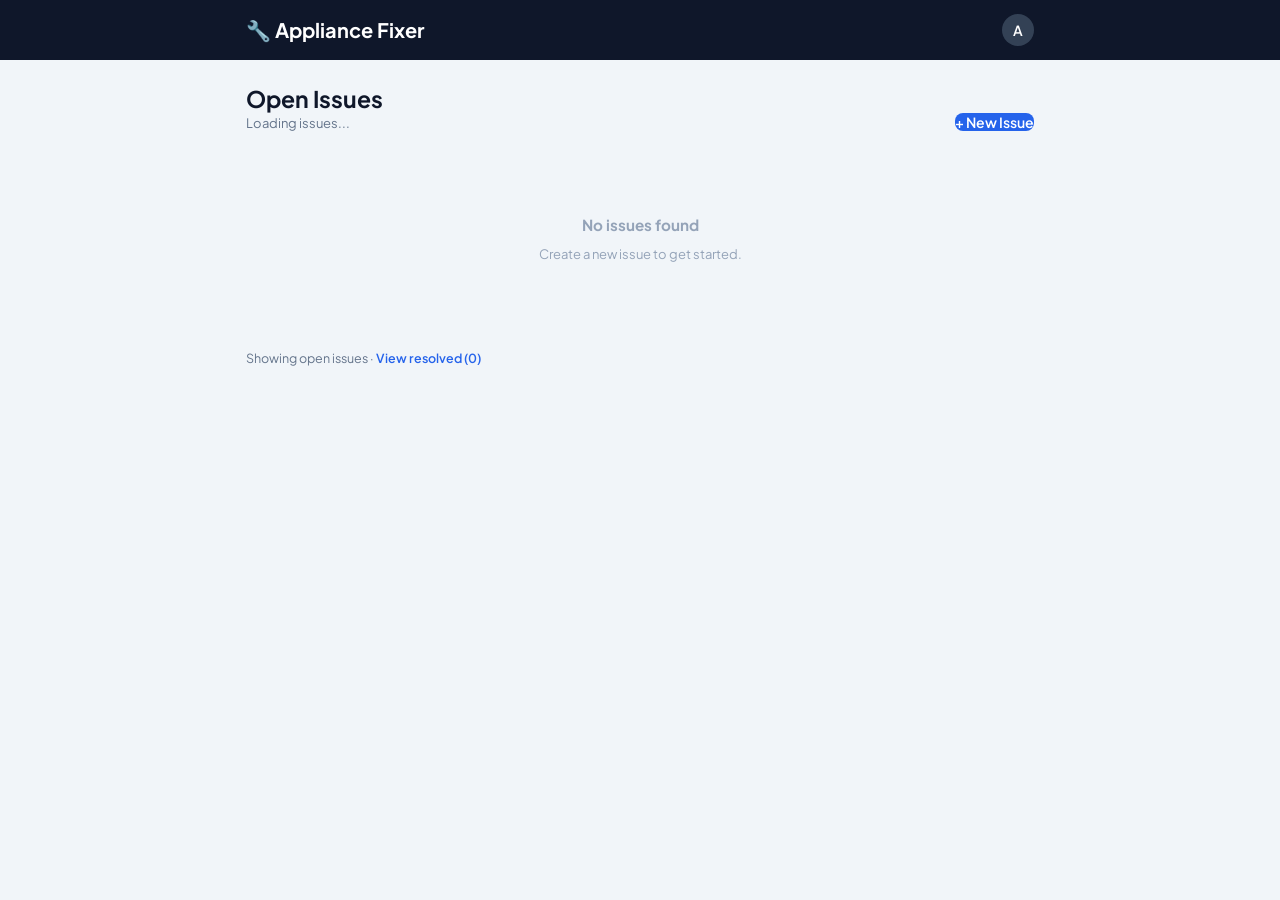
==== frontend/index.html @ 9d4b90e4 "Add consolidated design docs, Flutter build plan, and web frontend reference - docs/DESIGN_COMPLETE." ====
<!DOCTYPE html>
<html lang="en">
<head>
    <meta charset="UTF-8">
    <meta name="viewport" content="width=device-width, initial-scale=1.0">
    <meta name="description" content="Appliance Fixer - Diagnose and repair household appliances with Gemini AI support.">
    <title>Appliance Fixer</title>
    <!-- Fonts -->
    <link rel="preconnect" href="https://fonts.googleapis.com">
    <link rel="preconnect" href="https://fonts.gstatic.com" crossorigin>
    <link href="https://fonts.googleapis.com/css2?family=Plus+Jakarta+Sans:wght@400;500;600;700&display=swap" rel="stylesheet">
    <!-- Style -->
    <link rel="stylesheet" href="style.css">
    <!-- Script -->
    <script src="app.js" defer></script>
</head>
<body class="light-theme">
    
    <!-- Top App Bar -->
    <header class="app-bar">
        <div class="app-bar-content">
            <span class="app-logo">🔧 Appliance Fixer</span>
            <div class="user-avatar">A</div>
        </div>
    </header>

    <!-- Main Workspace Container -->
    <main class="main-container">
        
        <!-- Dashboard / Tickets List View -->
        <section id="dashboard-view" class="view-section">
            <div class="dashboard-header">
                <div class="dashboard-title-group">
                    <h1>Open Issues</h1>
                    <p id="tickets-subtitle" class="subtitle">Loading issues...</p>
                </div>
                <button id="btn-new-ticket" class="btn btn-primary">
                    +   New Issue
                </button>
            </div>

            <!-- Tickets Stack Container -->
            <div class="tickets-stack-wrapper">
                <div id="tickets-loading" class="loading-state hidden">
                    <div class="spinner"></div>
                    <p>Loading cases...</p>
                </div>
                
                <div id="tickets-empty" class="empty-state hidden">
                    <h3>No issues found</h3>
                    <p>Create a new issue to get started.</p>
                </div>

                <div id="tickets-grid" class="tickets-stack">
                    <!-- Ticket cards inserted dynamically here -->
                </div>
            </div>

            <!-- Footer status link -->
            <footer class="dashboard-footer">
                <span id="footer-text">Showing open issues · <a href="#" id="footer-toggle-link">View resolved (0)</a></span>
            </footer>
        </section>

        <!-- Ticket Detail View -->
        <section id="detail-view" class="view-section hidden">
            <div class="detail-navigation">
                <button id="btn-back-to-dashboard" class="btn-back">
                    ← All issues
                </button>
            </div>

            <div class="detail-header">
                <div class="detail-title-group">
                    <h1 id="detail-title">Samsung · Refrigerator</h1>
                    <p id="detail-meta-line" class="detail-meta">Model Number RF28R7201</p>
                </div>
                <span id="detail-status-badge" class="status-badge diagnosing">DIAGNOSING</span>
            </div>

            <div class="detail-split-layout">
                
                <!-- Left: Case Summary Panel -->
                <aside class="detail-summary-panel">
                    <h2>Case summary</h2>
                    
                    <div class="summary-section">
                        <h3>SYMPTOM</h3>
                        <p id="detail-symptom" class="symptom-text">Fresh-food warm; freezer cold.</p>
                    </div>

                    <div class="summary-section" id="detail-photos-section" style="display: none;">
                        <h3>PHOTOS</h3>
                        <div id="detail-photos" class="detail-photos-row"></div>
                    </div>

                    <div class="summary-section">
                        <h3>DIAGNOSIS</h3>
                        <div class="diagnosis-block">
                            <p id="detail-diagnosis-text" class="diagnosis-text">Restricted airflow / dirty coils</p>
                            <span id="detail-diagnosis-confidence" class="confidence-text">(confidence: medium)</span>
                        </div>
                    </div>

                    <div class="summary-section">
                        <h3>STEPS TAKEN</h3>
                        <div id="detail-steps-list" class="steps-dot-list">
                            <!-- Circular dots list rendered dynamically -->
                        </div>
                    </div>

                    <hr class="panel-divider">

                    <div class="summary-section">
                        <h3>NEXT STEP</h3>
                        <div class="next-step-strip-box">
                            <p id="detail-next-step" class="next-step-text">Confirm coils are clean, then test the evaporator fan motor.</p>
                        </div>
                    </div>

                    <div class="panel-actions">
                        <button id="btn-escalate" class="btn btn-escalate">Escalate to a pro</button>
                        <button id="btn-resolve" class="btn btn-resolve-pro">Mark as resolved</button>
                    </div>

                    <!-- Escalation details box -->
                    <div id="detail-escalation-block" class="escalation-info-box hidden">
                        <h4 class="escalation-title">Professional Service Escalation</h4>
                        <div class="escalation-field">
                            <label>Recipient:</label>
                            <span id="escalation-recipient">support@samsung.com</span>
                        </div>
                        <div class="escalation-field">
                            <label>Subject:</label>
                            <span id="escalation-subject">Service Request...</span>
                        </div>
                        <div class="escalation-field">
                            <label>Email Draft:</label>
                            <textarea id="escalation-body" readonly class="escalation-textarea" rows="6"></textarea>
                        </div>
                    </div>
                </aside>

                <!-- Right: Chat interface -->
                <section class="detail-chat-panel">
                    <div id="chat-messages" class="chat-messages-container">
                        <!-- Chat messages rendered dynamically -->
                    </div>

                    <!-- Typing state loader -->
                    <div id="chat-typing" class="chat-typing-loader hidden">
                        <span class="typing-dot"></span>
                        <span class="typing-dot"></span>
                        <span class="typing-dot"></span>
                    </div>

                    <!-- Input message controls -->
                    <div class="chat-input-bar">
                        <form id="chat-form" class="chat-form">
                            <input type="text" id="chat-input" placeholder="Type a reply..." required autocomplete="off">
                            <input type="file" id="chat-photo-input" accept="image/*" class="hidden">
                            <button type="button" id="btn-chat-attach" class="btn-attach" title="Upload spec plate / symptom photo">
                                📷
                            </button>
                            <button type="submit" id="btn-send-message" class="btn-send">
                                ➤
                            </button>
                        </form>
                    </div>
                </section>
            </div>
        </section>
    </main>

    <!-- New Ticket Modal -->
    <div id="new-ticket-modal" class="modal-overlay hidden">
        <div class="modal-container">
            <div class="modal-header">
                <div>
                    <h2>New Issue</h2>
                    <p class="modal-subtitle">Describe what’s wrong. Add a photo of the spec plate to auto-fill.</p>
                </div>
                <button id="modal-close-btn" class="btn-modal-close">&times;</button>
            </div>

            <form id="new-ticket-form">
                <div class="modal-body">
                    
                    <!-- Scan plate action strip -->
                    <div class="scan-plate-action-bar" id="btn-trigger-scan">
                        <span>📷  Scan spec plate — auto-fills brand, model &amp; error code</span>
                        <input type="file" id="form-plate-scan" accept="image/*" class="hidden">
                        <span id="plate-scan-spinner" class="scan-spinner hidden">⚡ Processing...</span>
                        <span id="plate-scan-status" class="scan-success-tick hidden">✓ Done!</span>
                    </div>

                    <div class="form-group">
                        <label>Appliance type</label>
                        <select id="form-appliance" class="form-select" required>
                            <option value="refrigerator" selected>Refrigerator</option>
                        </select>
                    </div>

                    <div class="form-row">
                        <div class="form-group">
                            <label>Brand</label>
                            <input type="text" id="form-brand" class="form-control" placeholder="e.g. Samsung" required>
                        </div>
                        <div class="form-group">
                            <label>Model number</label>
                            <input type="text" id="form-model" class="form-control" placeholder="e.g. RF28R7201..." required>
                            <span id="model-validation-status" class="validation-label hidden"></span>
                        </div>
                    </div>

                    <div class="form-group">
                        <label>What’s wrong?</label>
                        <textarea id="form-symptom" class="form-control" rows="3" placeholder="Fresh-food side is warm but the freezer is still cold..." required></textarea>
                    </div>

                    <div class="form-group">
                        <label>Error code <span class="label-optional">(optional)</span></label>
                        <input type="text" id="form-error-code" class="form-control" placeholder="e.g. 22 E">
                    </div>
                </div>

                <div class="modal-footer">
                    <button type="button" id="btn-cancel-modal" class="btn btn-secondary">Cancel</button>
                    <button type="submit" id="btn-submit-ticket" class="btn btn-primary">Create</button>
                </div>
            </form>
        </div>
    </div>
</body>
</html>
---- frontend/style.css ----
/* Base styling resets & typography */
* {
    margin: 0;
    padding: 0;
    box-sizing: border-box;
}

body {
    background-color: #F1F5F9;
    color: #0F172A;
    font-family: 'Plus Jakarta Sans', 'Segoe UI', system-ui, -apple-system, sans-serif;
    overflow-y: auto;
    min-height: 100vh;
}

/* Scrollbars */
::-webkit-scrollbar {
    width: 6px;
    height: 6px;
}
::-webkit-scrollbar-track {
    background: transparent;
}
::-webkit-scrollbar-thumb {
    background: rgba(15, 23, 42, 0.1);
    border-radius: 10px;
}
::-webkit-scrollbar-thumb:hover {
    background: rgba(37, 99, 235, 0.3);
}

/* App Bar */
.app-bar {
    background-color: #0F172A;
    height: 60px;
    width: 100%;
    display: flex;
    align-items: center;
    justify-content: center;
    position: sticky;
    top: 0;
    z-index: 100;
}

.app-bar-content {
    width: 100%;
    max-width: 820px;
    padding: 0 16px;
    display: flex;
    justify-content: space-between;
    align-items: center;
}

.app-logo {
    color: #FFFFFF;
    font-size: 20px;
    font-weight: 700;
}

.user-avatar {
    width: 32px;
    height: 32px;
    border-radius: 50%;
    background-color: #334155;
    color: #FFFFFF;
    font-size: 14px;
    font-weight: 600;
    display: flex;
    align-items: center;
    justify-content: center;
    user-select: none;
}

/* Main Container */
.main-container {
    max-width: 820px;
    margin: 0 auto;
    padding: 24px 16px 40px;
}

/* View Sections */
.view-section {
    display: flex;
    flex-direction: column;
    width: 100%;
}

.view-section.hidden {
    display: none !important;
}

/* Dashboard Header */
.dashboard-header {
    display: flex;
    justify-content: space-between;
    align-items: flex-end;
    margin-bottom: 24px;
}

.dashboard-title-group h1 {
    font-size: 23px;
    font-weight: 700;
    color: #0F172A;
    margin-bottom: 2px;
}

.subtitle {
    font-size: 13px;
    color: #64748B;
}

/* Ticket Stack */
.tickets-stack {
    display: flex;
    flex-direction: column;
    gap: 16px;
}

/* Ticket Cards */
.ticket-card {
    background-color: #FFFFFF;
    border: 1px solid #E2E8F0;
    border-radius: 12px;
    min-height: 144px;
    position: relative;
    display: flex;
    overflow: hidden;
    cursor: pointer;
    transition: all 0.2s ease-in-out;
}

.ticket-card:hover {
    border-color: #CBD5E1;
    transform: translateY(-1px);
    box-shadow: 0 4px 12px rgba(15, 23, 42, 0.04);
}

/* Left Indicator Strip */
.card-indicator {
    width: 6px;
    height: 100%;
    flex-shrink: 0;
    border-radius: 3px 0 0 3px;
}

.card-indicator.diagnosing {
    background-color: #F59E0B;
}

.card-indicator.awaiting {
    background-color: #3B82F6;
}

.card-indicator.escalated {
    background-color: #EF4444;
}

.card-indicator.resolved {
    background-color: #10B981;
}

/* Card Content Area */
.card-content {
    flex-grow: 1;
    padding: 18px 24px 18px 20px;
    display: flex;
    flex-direction: column;
    justify-content: space-between;
    gap: 10px;
}

.card-header {
    display: flex;
    justify-content: space-between;
    align-items: flex-start;
}

.card-title-group h3 {
    font-size: 17px;
    font-weight: 700;
    color: #0F172A;
    margin-bottom: 4px;
}

.card-meta-row {
    display: flex;
    align-items: center;
    gap: 8px;
    flex-wrap: wrap;
}

.card-meta-text {
    font-size: 12px;
    color: #94A3B8;
}

/* Status Badges */
.status-badge {
    font-size: 11px;
    font-weight: 700;
    text-transform: uppercase;
    padding: 3px 10px;
    border-radius: 11px;
    display: inline-block;
}

.status-badge.diagnosing {
    background-color: #FEF3C7;
    color: #B45309;
}

.status-badge.awaiting {
    background-color: #DBEAFE;
    color: #1D4ED8;
}

.status-badge.escalated {
    background-color: #FEE2E2;
    color: #B91C1C;
}

.status-badge.resolved {
    background-color: #D1FAE5;
    color: #047857;
}

.card-symptom {
    font-size: 13px;
    color: #475569;
    line-height: 1.5;
}

/* Issue overview photo thumbnails */
.card-images {
    display: flex;
    gap: 6px;
    margin-top: 4px;
}

.card-thumb {
    width: 44px;
    height: 44px;
    border-radius: 6px;
    object-fit: cover;
    border: 1px solid #E2E8F0;
    background: #F1F5F9;
}

.card-next-step-row {
    display: flex;
    justify-content: space-between;
    align-items: center;
    gap: 16px;
    margin-top: 2px;
}

/* Next Step Strip */
.card-next-step {
    border-radius: 7px;
    padding: 6px 12px;
    font-size: 12.5px;
    line-height: 1.4;
    flex-grow: 1;
    white-space: nowrap;
    overflow: hidden;
    text-overflow: ellipsis;
    max-width: 600px;
}

.card-next-step.strip-blue {
    background-color: #EFF6FF;
    color: #1E40AF;
}

.card-next-step.strip-red {
    background-color: #FEF2F2;
    color: #991B1B;
}

.card-next-step strong {
    font-weight: 700;
    margin-right: 4px;
}

/* Card Action Button overrides */
.card-action-btn {
    flex-shrink: 0;
    height: 36px;
    width: 92px;
}

/* Dashboard Footer */
.dashboard-footer {
    margin-top: 28px;
    font-size: 12.5px;
    color: #64748B;
}

.dashboard-footer a {
    color: #2563EB;
    text-decoration: none;
    font-weight: 600;
}

.dashboard-footer a:hover {
    text-decoration: underline;
}

/* Detail Navigation */
.detail-navigation {
    margin-bottom: 12px;
}

.btn-back {
    background: transparent;
    border: none;
    outline: none;
    font-size: 13px;
    color: #2563EB;
    font-weight: 600;
    cursor: pointer;
    padding: 4px 0;
    font-family: inherit;
}

.btn-back:hover {
    text-decoration: underline;
}

.detail-header {
    display: flex;
    justify-content: space-between;
    align-items: flex-start;
    margin-bottom: 20px;
}

.detail-title-group h1 {
    font-size: 20px;
    font-weight: 700;
    color: #0F172A;
    margin-bottom: 2px;
}

.detail-meta {
    font-size: 12px;
    color: #94A3B8;
}

/* Detail Split Layout */
.detail-split-layout {
    display: flex;
    gap: 16px;
    height: calc(100vh - 190px);
    min-height: 470px;
}

/* Left Column: Summary Panel */
.detail-summary-panel {
    width: 300px;
    background-color: #FFFFFF;
    border: 1px solid #E2E8F0;
    border-radius: 12px;
    padding: 20px;
    display: flex;
    flex-direction: column;
    gap: 20px;
    overflow-y: auto;
    flex-shrink: 0;
}

.detail-summary-panel h2 {
    font-size: 14px;
    font-weight: 700;
    color: #0F172A;
}

.summary-section {
    display: flex;
    flex-direction: column;
    gap: 6px;
}

.summary-section h3 {
    font-size: 11.5px;
    font-weight: 600;
    color: #94A3B8;
    letter-spacing: 0.5px;
}

.summary-section p {
    font-size: 12.5px;
    color: #475569;
    line-height: 1.4;
}

.confidence-text {
    font-size: 12.5px;
    color: #64748B;
    font-style: italic;
}

/* Detail panel photo thumbnails */
.detail-photos-row {
    display: flex;
    gap: 6px;
    flex-wrap: wrap;
}

.detail-thumb {
    width: 56px;
    height: 56px;
    border-radius: 6px;
    object-fit: cover;
    border: 1px solid #E2E8F0;
    background: #F1F5F9;
}

/* Steps dot list */
.steps-dot-list {
    display: flex;
    flex-direction: column;
    gap: 10px;
}

.step-dot-item {
    display: flex;
    align-items: flex-start;
    gap: 10px;
    font-size: 12.5px;
    color: #475569;
    line-height: 1.35;
}

.step-dot {
    width: 8px;
    height: 8px;
    border-radius: 50%;
    margin-top: 5px;
    flex-shrink: 0;
}

.step-dot.resolved {
    background-color: #22C55E;
}

.step-dot.unsure {
    background-color: #F59E0B;
}

.step-dot.not-resolved {
    background-color: #EF4444;
}

.step-dot.skipped {
    background-color: #94A3B8;
}

.step-outcome {
    font-weight: 500;
    font-size: 11px;
}

.panel-divider {
    border: none;
    border-top: 1px solid #E2E8F0;
}

/* Next Step Strip in Panel */
.next-step-strip-box {
    background-color: #EFF6FF;
    border-radius: 8px;
    padding: 12px;
}

.next-step-strip-box p {
    color: #1E40AF;
    font-size: 12px;
    line-height: 1.45;
}

.panel-actions {
    display: flex;
    flex-direction: column;
    gap: 8px;
    margin-top: auto;
}

/* Summary Action Buttons */
.btn-escalate {
    background-color: #FFFFFF;
    border: 1px solid #FCA5A5;
    color: #B91C1C;
    font-weight: 600;
    font-size: 13px;
    padding: 10px;
    border-radius: 8px;
    width: 100%;
    cursor: pointer;
    font-family: inherit;
    transition: background 0.2s;
    text-align: center;
}

.btn-escalate:hover {
    background-color: #FEF2F2;
}

.btn-resolve-pro {
    background-color: #22C55E;
    border: none;
    color: #FFFFFF;
    font-weight: 600;
    font-size: 13px;
    padding: 10px;
    border-radius: 8px;
    width: 100%;
    cursor: pointer;
    font-family: inherit;
    transition: background 0.2s;
    text-align: center;
}

.btn-resolve-pro:hover {
    background-color: #16a34a;
}

/* Escalation block in panel */
.escalation-info-box {
    background-color: rgba(239, 68, 68, 0.02);
    border: 1px solid #FCA5A5;
    border-radius: 8px;
    padding: 12px;
    margin-top: 8px;
    display: flex;
    flex-direction: column;
    gap: 8px;
}

.escalation-title {
    font-size: 12px;
    font-weight: 700;
    color: #B91C1C;
}

.escalation-field {
    font-size: 11.5px;
    color: #475569;
}

.escalation-field label {
    font-weight: 600;
    color: #94A3B8;
}

.escalation-textarea {
    width: 100%;
    background-color: #F8FAFC;
    border: 1px solid #E2E8F0;
    border-radius: 6px;
    padding: 6px;
    font-family: monospace;
    font-size: 11px;
    color: #334155;
    resize: none;
    outline: none;
}

/* Right: Chat Panel */
.detail-chat-panel {
    flex-grow: 1;
    background-color: #FFFFFF;
    border: 1px solid #E2E8F0;
    border-radius: 12px;
    display: flex;
    flex-direction: column;
    overflow: hidden;
}

.chat-messages-container {
    flex-grow: 1;
    padding: 20px;
    overflow-y: auto;
    display: flex;
    flex-direction: column;
    gap: 16px;
    background-color: #FFFFFF;
}

/* Messages Bubbles */
.message-bubble {
    max-width: 75%;
    padding: 10px 14px;
    font-size: 12.5px;
    line-height: 1.45;
    word-break: break-word;
    border-radius: 10px;
}

.message-bubble.assistant {
    background-color: #F1F5F9;
    color: #334155;
    border-bottom-left-radius: 4px;
    align-self: flex-start;
}

.message-bubble.user {
    background-color: #2563EB;
    color: #FFFFFF;
    border-bottom-right-radius: 4px;
    align-self: flex-end;
}

/* Safety alert bubble */
.message-bubble.warning {
    background-color: #FEF2F2;
    color: #991B1B;
    border-radius: 8px;
    align-self: flex-start;
    max-width: 90%;
    font-weight: 500;
}

.message-bubble.system {
    align-self: center;
    background-color: #F8FAFC;
    border: 1px dashed #E2E8F0;
    border-radius: 8px;
    max-width: 90%;
    color: #64748B;
    font-family: monospace;
    font-size: 11px;
    padding: 6px 12px;
}

/* Typing state */
.chat-typing-loader {
    display: flex;
    gap: 4px;
    padding: 12px 20px;
    align-items: center;
}

.typing-dot {
    width: 6px;
    height: 6px;
    background-color: #94A3B8;
    border-radius: 50%;
    animation: typing 1.2s infinite ease-in-out;
}

.typing-dot:nth-child(2) {
    animation-delay: 0.2s;
}

.typing-dot:nth-child(3) {
    animation-delay: 0.4s;
}

@keyframes typing {
    0%, 100% { transform: translateY(0); opacity: 0.5; }
    50% { transform: translateY(-4px); opacity: 1; }
}

/* Chat Input Bar */
.chat-input-bar {
    border-top: 1px solid #E2E8F0;
    padding: 16px 20px;
    background-color: #FFFFFF;
}

.chat-form {
    display: flex;
    align-items: center;
    gap: 10px;
}

.chat-form input {
    flex-grow: 1;
    background-color: #F8FAFC;
    border: 1px solid #E2E8F0;
    border-radius: 20px;
    padding: 10px 16px;
    font-family: inherit;
    font-size: 13px;
    color: #334155;
    outline: none;
    transition: border 0.15s;
}

.chat-form input:focus {
    border-color: #2563EB;
}

.btn-attach {
    background-color: #F8FAFC;
    border: 1px solid #E2E8F0;
    width: 40px;
    height: 40px;
    border-radius: 10px;
    font-size: 16px;
    cursor: pointer;
    display: flex;
    align-items: center;
    justify-content: center;
    transition: background 0.15s;
}

.btn-attach:hover {
    background-color: #F1F5F9;
}

.btn-send {
    background-color: #2563EB;
    border: none;
    width: 40px;
    height: 40px;
    border-radius: 50%;
    color: #FFFFFF;
    font-size: 14px;
    cursor: pointer;
    display: flex;
    align-items: center;
    justify-content: center;
    transition: background 0.15s;
}

.btn-send:hover {
    background-color: #1d4ed8;
}

/* Modals */
.modal-overlay {
    position: fixed;
    top: 0;
    left: 0;
    width: 100vw;
    height: 100vh;
    background-color: rgba(15, 23, 42, 0.45);
    display: flex;
    align-items: center;
    justify-content: center;
    z-index: 200;
}

.modal-container {
    background-color: #FFFFFF;
    border-radius: 16px;
    width: 480px;
    max-width: 90%;
    box-shadow: 0 20px 25px -5px rgba(0, 0, 0, 0.1), 0 10px 10px -5px rgba(0, 0, 0, 0.04);
    overflow: hidden;
    animation: modalScale 0.2s cubic-bezier(0.16, 1, 0.3, 1);
}

@keyframes modalScale {
    from { transform: scale(0.95); opacity: 0; }
    to { transform: scale(1); opacity: 1; }
}

.modal-header {
    padding: 24px 24px 16px;
    display: flex;
    justify-content: space-between;
    align-items: flex-start;
}

.modal-header h2 {
    font-size: 21px;
    font-weight: 700;
    color: #0F172A;
    margin-bottom: 4px;
}

.modal-subtitle {
    font-size: 13px;
    color: #64748B;
    line-height: 1.4;
}

.btn-modal-close {
    background: transparent;
    border: none;
    color: #94A3B8;
    font-size: 22px;
    cursor: pointer;
    padding: 0 4px;
    line-height: 1;
}

.btn-modal-close:hover {
    color: #0F172A;
}

.modal-body {
    padding: 0 24px 24px;
    display: flex;
    flex-direction: column;
    gap: 16px;
}

/* Scan Plate Action bar */
.scan-plate-action-bar {
    background-color: #EFF6FF;
    border: 1px solid #BFDBFE;
    border-radius: 8px;
    padding: 10px 14px;
    color: #1E40AF;
    font-size: 13px;
    cursor: pointer;
    font-weight: 500;
    display: flex;
    justify-content: space-between;
    align-items: center;
    transition: background 0.15s;
}

.scan-plate-action-bar:hover {
    background-color: #DBEAFE;
}

.scan-spinner {
    font-size: 11px;
    color: #B45309;
}

.scan-success-tick {
    font-size: 12px;
    font-weight: 700;
    color: #15A34A;
}

/* Form inputs */
.form-group {
    display: flex;
    flex-direction: column;
    gap: 6px;
}

.form-group label {
    font-size: 12.5px;
    font-weight: 600;
    color: #334155;
}

.label-optional {
    color: #94A3B8;
    font-weight: 400;
}

.form-row {
    display: flex;
    gap: 16px;
}

.form-row .form-group {
    flex: 1;
}

.form-control, .form-select {
    background-color: #F8FAFC;
    border: 1px solid #E2E8F0;
    border-radius: 8px;
    color: #0F172A;
    padding: 10px 14px;
    font-family: inherit;
    font-size: 14px;
    outline: none;
    width: 100%;
    transition: border 0.15s;
}

.form-control:focus, .form-select:focus {
    border-color: #2563EB;
}

.form-control::placeholder {
    color: #94A3B8;
}

.validation-label {
    font-size: 11px;
    margin-top: 4px;
    font-weight: 500;
}

.validation-label.valid {
    color: #16A34A;
}

.validation-label.invalid {
    color: #DC2626;
}

.modal-footer {
    padding: 16px 24px;
    background-color: #F8FAFC;
    border-top: 1px solid #E2E8F0;
    display: flex;
    justify-content: flex-end;
    gap: 8px;
}

/* Buttons */
.btn {
    border: none;
    outline: none;
    font-family: inherit;
    border-radius: 8px;
    font-size: 14px;
    font-weight: 600;
    cursor: pointer;
    display: inline-flex;
    align-items: center;
    justify-content: center;
    transition: all 0.15s;
}

.btn-primary {
    background-color: #2563EB;
    color: #FFFFFF;
}

.btn-primary:hover {
    background-color: #1D4ED8;
}

.btn-secondary {
    background-color: #FFFFFF;
    border: 1px solid #CBD5E1;
    color: #334155;
}

.btn-secondary:hover {
    background-color: #F8FAFC;
}

/* Utility classes */
.hidden {
    display: none !important;
}

.spinner {
    width: 24px;
    height: 24px;
    border: 3.5px solid #E2E8F0;
    border-top-color: #2563EB;
    border-radius: 50%;
    animation: spin 0.8s infinite linear;
}

@keyframes spin {
    to { transform: rotate(360deg); }
}

.loading-state, .empty-state {
    display: flex;
    flex-direction: column;
    align-items: center;
    justify-content: center;
    padding: 60px 0;
    color: #94A3B8;
    font-size: 13px;
    gap: 12px;
}
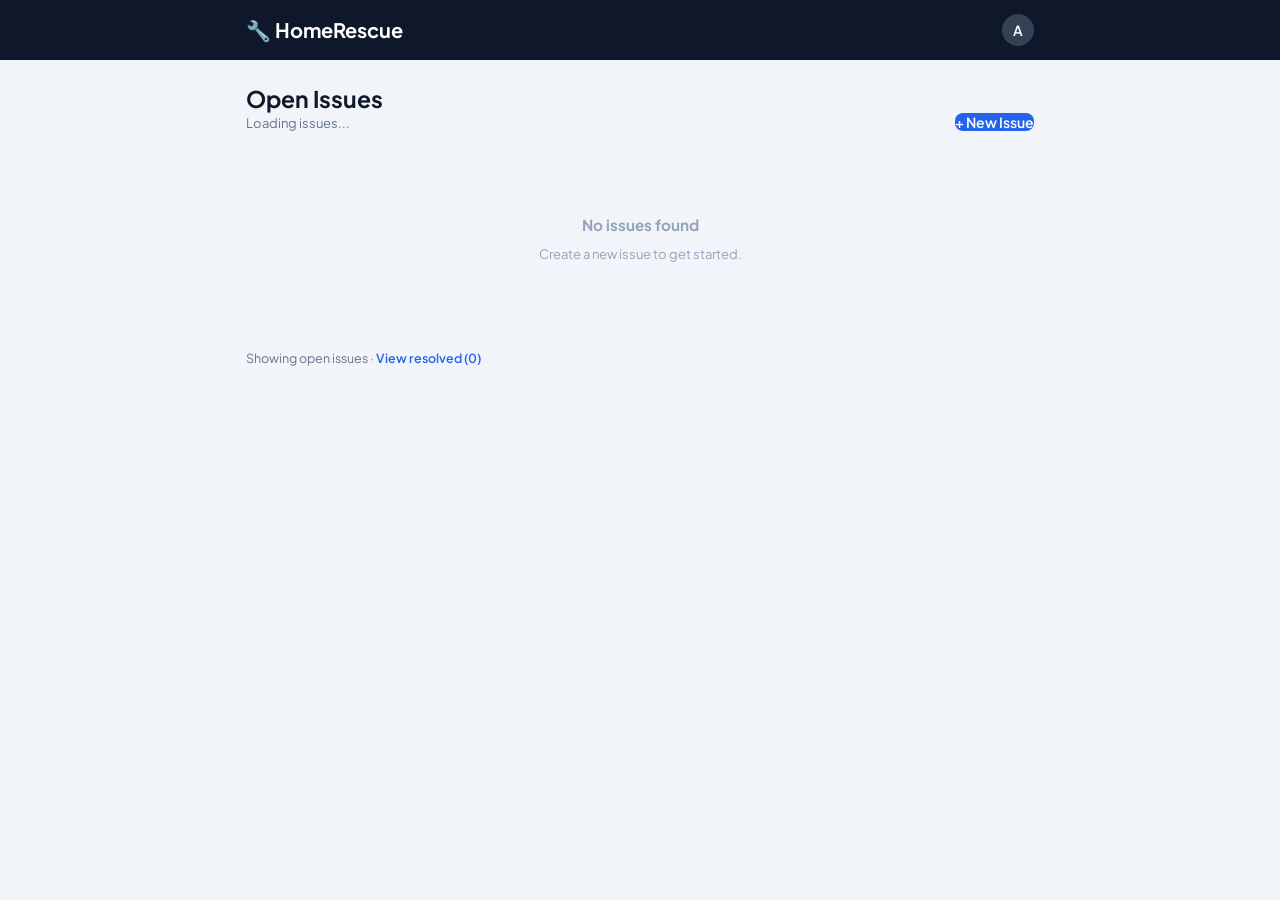
==== commit 9dacac21: "Lots of debugging" ====
--- a/frontend/index.html
+++ b/frontend/index.html
@@ -3,8 +3,8 @@
 <head>
     <meta charset="UTF-8">
     <meta name="viewport" content="width=device-width, initial-scale=1.0">
-    <meta name="description" content="Appliance Fixer - Diagnose and repair household appliances with Gemini AI support.">
-    <title>Appliance Fixer</title>
+    <meta name="description" content="HomeRescue - Diagnose and repair household appliances with Gemini AI support.">
+    <title>HomeRescue</title>
     <!-- Fonts -->
     <link rel="preconnect" href="https://fonts.googleapis.com">
     <link rel="preconnect" href="https://fonts.gstatic.com" crossorigin>
@@ -19,7 +19,7 @@
     <!-- Top App Bar -->
     <header class="app-bar">
         <div class="app-bar-content">
-            <span class="app-logo">🔧 Appliance Fixer</span>
+            <span class="app-logo">🔧 HomeRescue</span>
             <div class="user-avatar">A</div>
         </div>
     </header>
